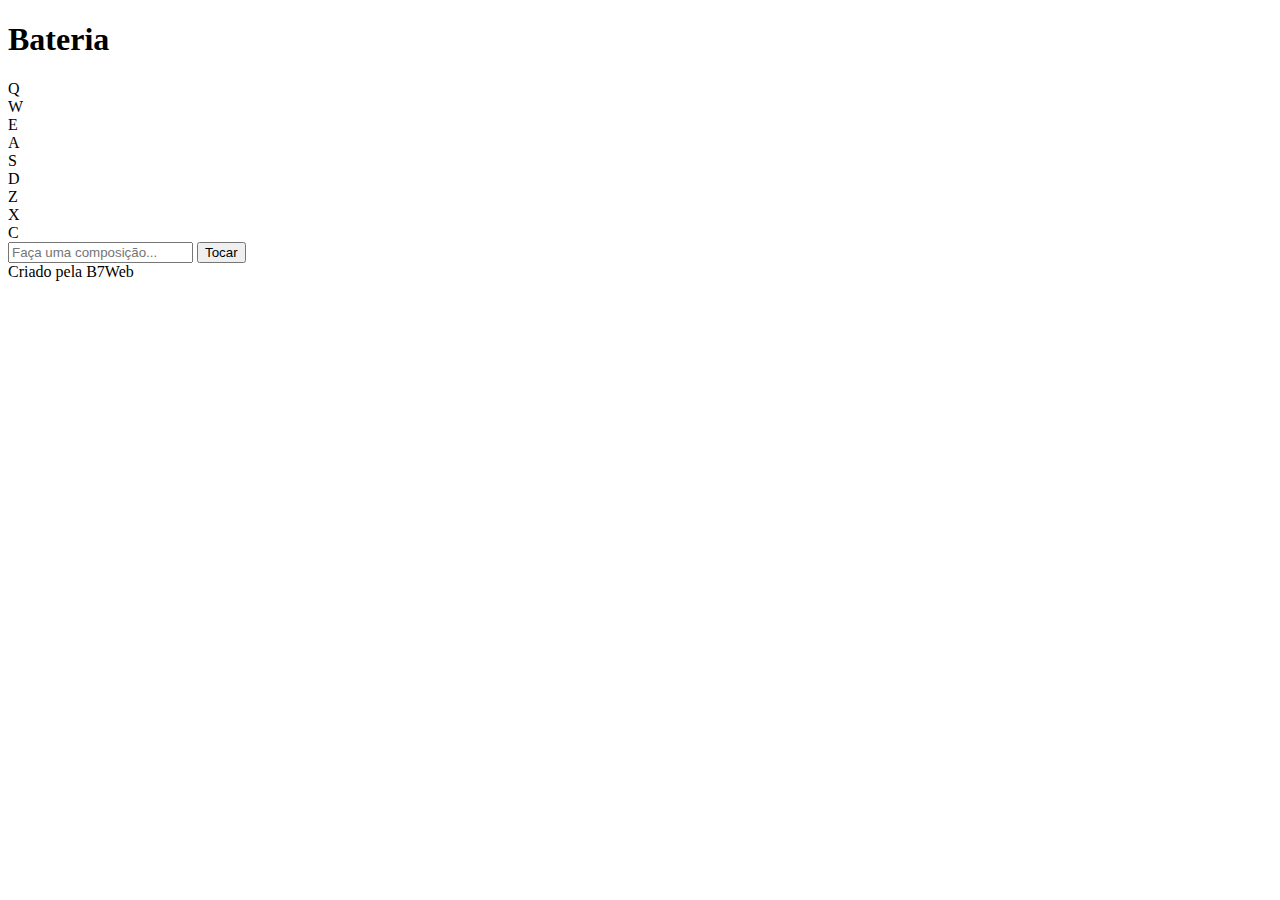
==== 1d/index.html @ 0b0641de "projeto finalizado" ====
<!DOCTYPE html>
<html lang="pt">
<head>
    <meta charset="UTF-8">
    <meta http-equiv="X-UA-Compatible" content="IE=edge">
    <meta name="viewport" content="width=device-width, initial-scale=1.0">
    <title>Bateria</title>
    <link rel="stylesheet" href="lib/css/style.css" />
</head>
<body>
    <h1>Bateria</h1>

    <div class="keys">
        <div data-key="keyq" class="key">Q</div>
        <div data-key="keyw" class="key">W</div>
        <div data-key="keye" class="key">E</div>

        <div data-key="keya" class="key">A</div>
        <div data-key="keys" class="key">S</div>
        <div data-key="keyd" class="key">D</div>

        <div data-key="keyz" class="key">Z</div>
        <div data-key="keyx" class="key">X</div>
        <div data-key="keyc" class="key">C</div>
    </div>
    <div class="composer">
        <input type="text" id="input" placeholder="Faça uma composição..." />
        <button>Tocar</button>
    </div>

    <footer>Criado pela B7Web</footer>

    <audio id="s_keyq" src="sounds/keyq.wav"></audio>
    <audio id="s_keyw" src="sounds/keyw.wav"></audio>
    <audio id="s_keye" src="sounds/keye.wav"></audio>
    <audio id="s_keya" src="sounds/keya.wav"></audio>
    <audio id="s_keys" src="sounds/keys.wav"></audio>
    <audio id="s_keyd" src="sounds/keyd.wav"></audio>
    <audio id="s_keyz" src="sounds/keyz.wav"></audio>
    <audio id="s_keyx" src="sounds/keyx.wav"></audio>
    <audio id="s_keyc" src="sounds/keyc.wav"></audio>
    
    <script src="lib/js/script.js"></script>
</body>
</html>
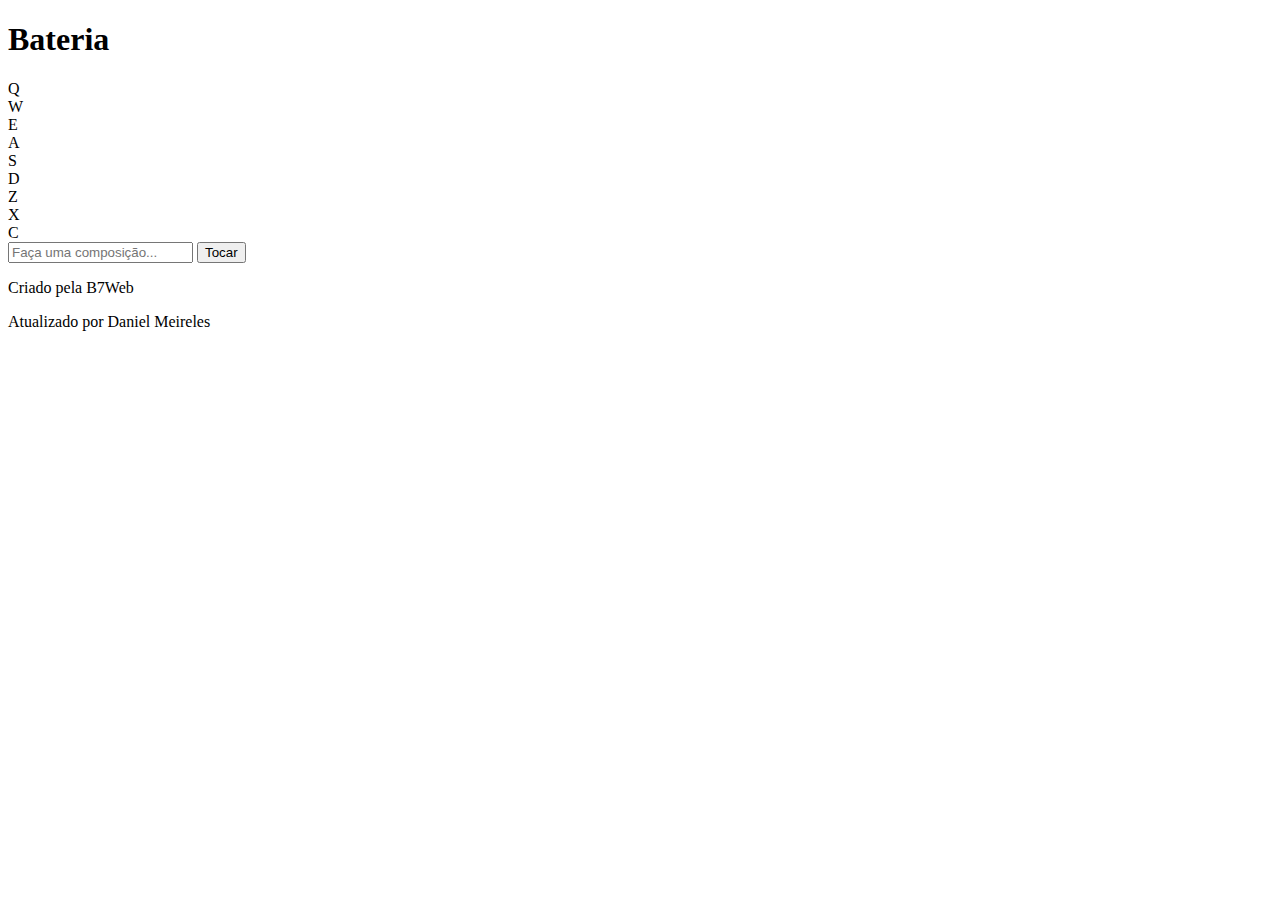
==== commit 0952ac22: "atualizando para iniciar projeto 3d" ====
--- a/1d/index.html
+++ b/1d/index.html
@@ -5,7 +5,7 @@
     <meta http-equiv="X-UA-Compatible" content="IE=edge">
     <meta name="viewport" content="width=device-width, initial-scale=1.0">
     <title>Bateria</title>
-    <link rel="stylesheet" href="lib/css/style.css" />
+    <link rel="stylesheet" href="assets/css/style.css" />
 </head>
 <body>
     <h1>Bateria</h1>
@@ -14,7 +14,7 @@
         <div data-key="keyq" class="key">Q</div>
         <div data-key="keyw" class="key">W</div>
         <div data-key="keye" class="key">E</div>
-
+        
         <div data-key="keya" class="key">A</div>
         <div data-key="keys" class="key">S</div>
         <div data-key="keyd" class="key">D</div>
@@ -28,7 +28,10 @@
         <button>Tocar</button>
     </div>
 
-    <footer>Criado pela B7Web</footer>
+    <footer>
+        <p>Criado pela B7Web</p>
+        <p>Atualizado por Daniel Meireles</p>
+    </footer>
 
     <audio id="s_keyq" src="sounds/keyq.wav"></audio>
     <audio id="s_keyw" src="sounds/keyw.wav"></audio>
@@ -40,6 +43,6 @@
     <audio id="s_keyx" src="sounds/keyx.wav"></audio>
     <audio id="s_keyc" src="sounds/keyc.wav"></audio>
     
-    <script src="lib/js/script.js"></script>
+    <script src="assets/js/script.js"></script>
 </body>
 </html>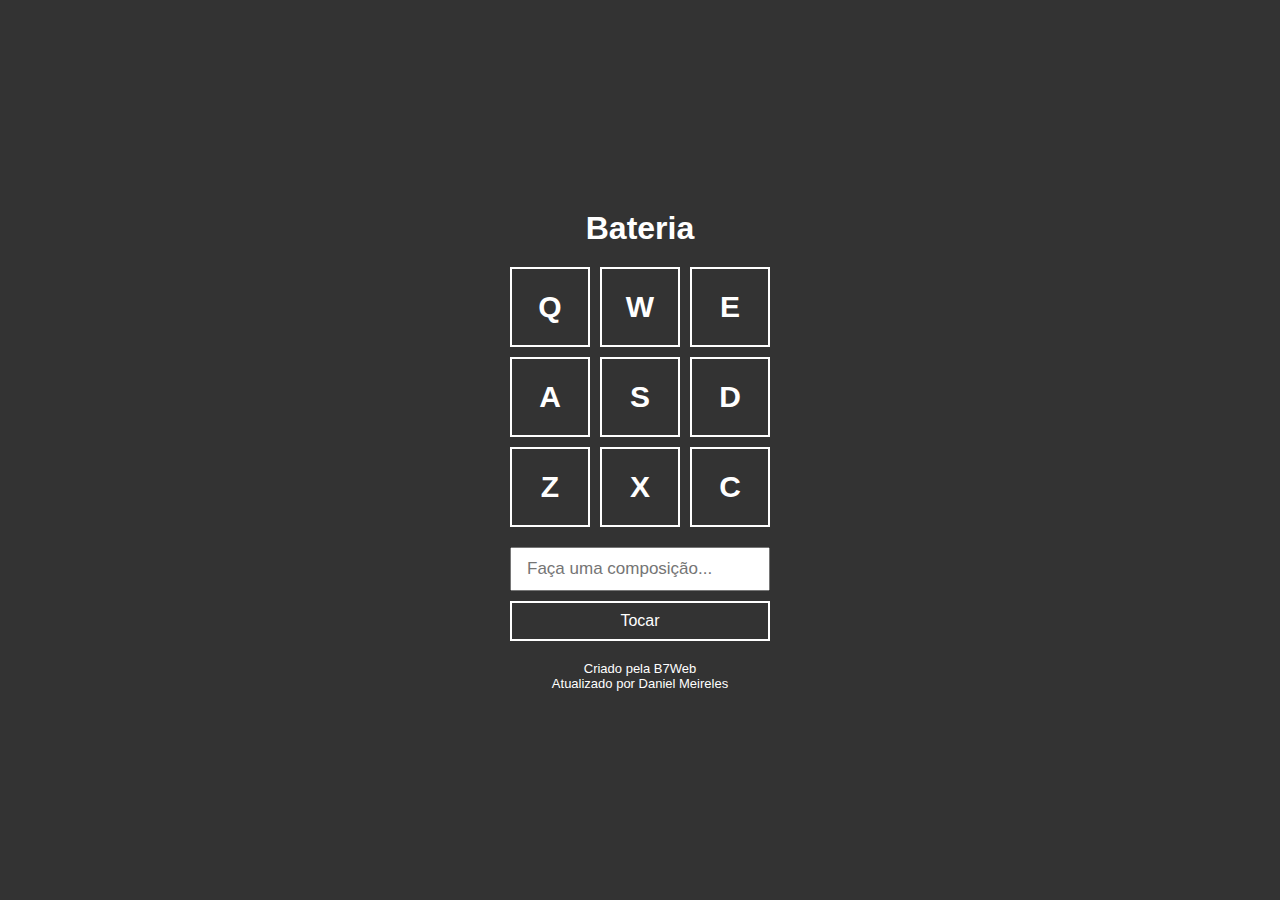
==== commit 424c7a4f: "reorganizando arquivos dos projetos" ====
--- a/1d/index.html
+++ b/1d/index.html
@@ -43,6 +43,7 @@
     <audio id="s_keyx" src="sounds/keyx.wav"></audio>
     <audio id="s_keyc" src="sounds/keyc.wav"></audio>
     
+    <script src="assets/js/functions.js"></script>
     <script src="assets/js/script.js"></script>
 </body>
 </html>--- a/1d/assets/css/style.css
+++ b/1d/assets/css/style.css
@@ -0,0 +1,74 @@
+* {
+    margin: 0;
+    padding: 0;
+    box-sizing: border-box;
+}
+body {
+    display: flex;
+    min-height: 100vh;
+    justify-content: center;
+    align-items: center;
+    flex-direction: column;
+    background-color: #333;
+    font-family: Arial, Helvetica, sans-serif;
+}
+
+h1 {
+    color: #FFF;
+    margin-bottom: 20px;
+}
+.keys {
+    display: grid;
+    grid-template-columns: repeat(3, 1fr);
+    gap: 10px;
+}
+.key {
+    width: 80px;
+    height: 80px;
+    border: 2px solid #FFF;
+    color: #FFF;
+    display: flex;
+    justify-content: center;
+    align-items: center;
+    font-size: 30px;
+    font-weight: bold;
+    cursor: pointer;
+}
+.key:hover{
+    background-color: rgb(119, 116, 116);
+}
+.key.active {
+    border: 2px solid #FF0;
+    color: #FF0;
+    background-color: rgb(119, 116, 116);
+}
+.composer {
+    width: 260px;
+    margin-top: 20px;
+}
+.composer #input {
+    width: 100%;
+    outline: none;
+    font-size: 17px;
+    padding: 10px 15px;
+}
+.composer button {
+    width: 100%;
+    height: 40px;
+    background: none;
+    border: 2px solid #FFF;
+    color: #FFF;
+    font-size: 16px;
+    margin-top: 10px;
+    cursor: pointer;
+}
+.composer button:hover {
+    background-color: rgba(0, 0, 0, 0.2);
+}
+
+footer {
+    margin-top: 20px;
+    color: #FFF;
+    font-size: 13px;
+    text-align: center;
+}